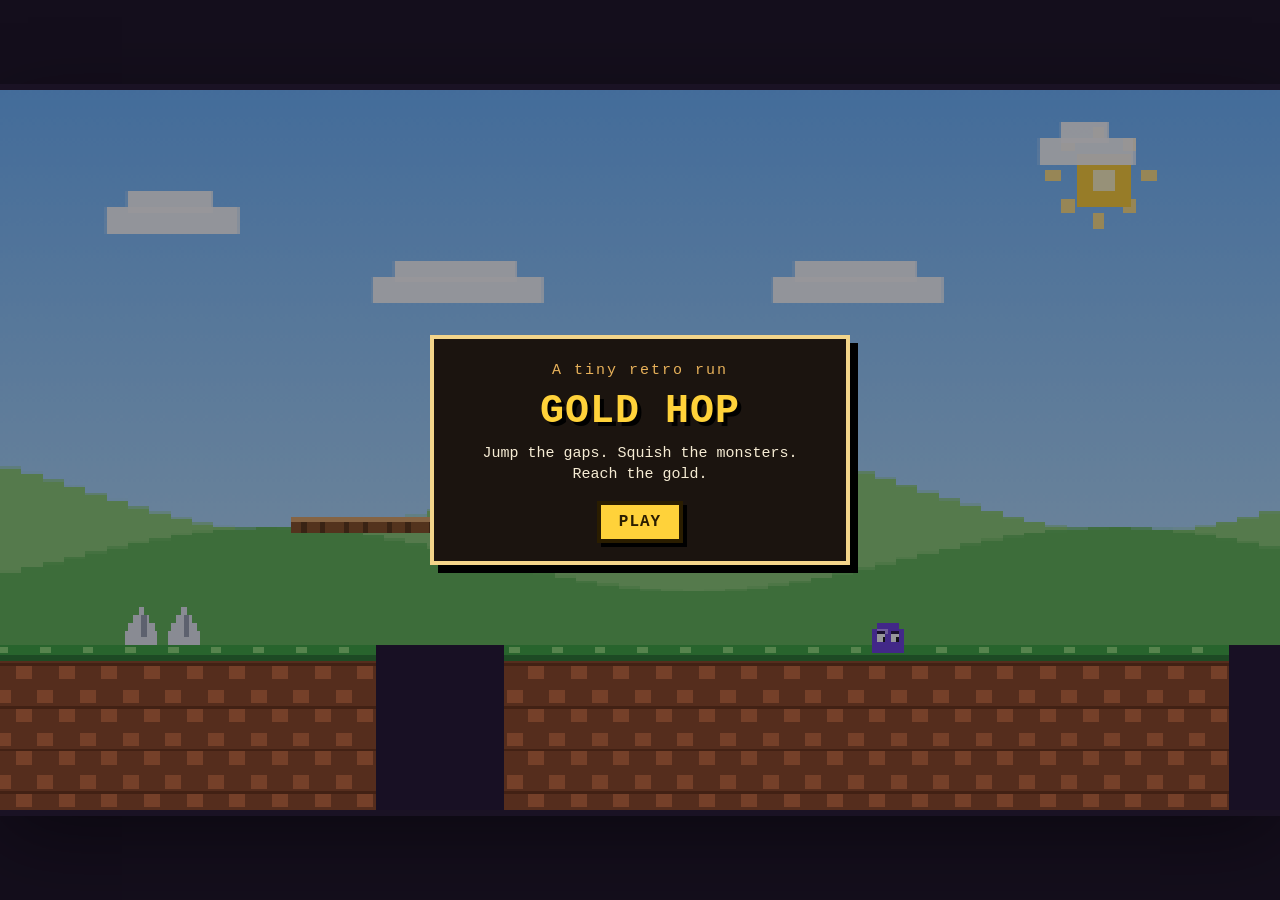
==== index.html @ 1b34d5ad "Add files via upload" ====
<!DOCTYPE html>
<html lang="en">
  <head>
    <meta charset="UTF-8" />
    <meta name="viewport" content="width=device-width, initial-scale=1.0" />
    <title>Gold Hop</title>
    <link rel="stylesheet" href="styles.css" />
  </head>
  <body>
    <main id="stage">
      <canvas id="c" width="480" height="270" aria-hidden="true"></canvas>

      <section id="menu" class="overlay">
        <div class="panel">
          <p class="eyebrow">A tiny retro run</p>
          <h1>GOLD HOP</h1>
          <p class="blurb">Jump the gaps. Squish the monsters. Reach the gold.</p>
          <button id="play" type="button">PLAY</button>
        </div>
      </section>

      <section id="how" class="overlay hidden">
        <div class="panel">
          <h2>CONTROLS</h2>
          <ul class="keys">
            <li><kbd>LEFT</kbd> <kbd>RIGHT</kbd> or <kbd>A</kbd> <kbd>D</kbd> move</li>
            <li><kbd>SPACE</kbd> jump</li>
          </ul>
          <p>Jump on monsters to squish them.</p>
          <p>Don't fall in the holes.</p>
          <p>Hop on the gold block to finish.</p>
          <p class="quiet">You get 3 lives.</p>
          <button id="start" type="button">START</button>
        </div>
      </section>

      <section id="over" class="overlay hidden">
        <div class="panel">
          <h2>OUT OF LIVES</h2>
          <p>The gold block is still waiting.</p>
          <button id="retry" type="button">TRY AGAIN</button>
        </div>
      </section>

      <section id="hack" class="overlay hidden" role="dialog" aria-label="Copy">
        <div class="mac-bar">
          <span class="mac-menus"><b>Finder</b> File Edit View Go Window Help</span>
          <span id="mac-clock" class="mac-clock"></span>
        </div>
        <div id="hack-window" class="finder">
          <div class="finder-title">
            <div class="dots" aria-hidden="true"><i></i><i></i><i></i></div>
            <span>Copy</span>
          </div>
          <div class="finder-body">
            <div class="finder-icon" aria-hidden="true"></div>
            <div class="finder-text">
              <p id="hack-file">Preparing to copy…</p>
              <p id="hack-from">Macintosh HD</p>
              <div class="mac-progress" aria-hidden="true"><span id="hack-bar"></span></div>
              <p id="hack-pct">Calculating…</p>
            </div>
          </div>
        </div>
      </section>
    </main>
    <script src="game.js"></script>
  </body>
</html>
---- styles.css ----
* {
  box-sizing: border-box;
}

html,
body {
  margin: 0;
  height: 100%;
  background: #140e1c;
  color: #f6ecd4;
  font-family: "Courier New", Courier, monospace;
}

body {
  display: grid;
  place-items: center;
  overflow: hidden;
}

#stage {
  width: min(100vw, calc(100vh * 480 / 270));
  width: min(100vw, calc(100dvh * 480 / 270));
  aspect-ratio: 480 / 270;
  position: relative;
  background: #6db7ff;
  box-shadow: 0 0 0 6px #1a1224, 0 24px 80px rgba(0, 0, 0, 0.45);
  overflow: hidden;
}

canvas {
  width: 100%;
  height: 100%;
  display: block;
  image-rendering: pixelated;
  image-rendering: crisp-edges;
  user-select: none;
}

.overlay {
  position: absolute;
  inset: 0;
  display: flex;
  align-items: center;
  justify-content: center;
  padding: 18px;
  background: rgba(8, 6, 16, 0.42);
  overflow: auto;
}

.hidden {
  display: none !important;
}

.panel {
  width: min(420px, 100%);
  padding: 22px 22px 18px;
  background: #1b140f;
  color: #f6ecd4;
  border: 4px solid #f3d48a;
  box-shadow: 8px 8px 0 #000;
  text-align: center;
}

.panel h1,
.panel h2,
.joke h2 {
  font-family: "Courier New", Courier, monospace;
  letter-spacing: 1px;
  margin: 0 0 10px;
}

.panel h1 {
  font-size: 40px;
  color: #ffd23a;
  text-shadow: 4px 4px 0 #000;
}

.panel h2,
.joke h2 {
  font-size: 26px;
  color: #ffd23a;
  text-shadow: 3px 3px 0 #000;
}

.eyebrow {
  margin: 0 0 6px;
  letter-spacing: 2px;
  font-size: 12px;
  color: #e7b15a;
}

.blurb,
.panel p {
  margin: 0 0 8px;
  line-height: 1.35;
  font-size: 15px;
}

.quiet {
  color: #d9c7a2;
  font-size: 13px !important;
}

.keys {
  list-style: none;
  margin: 0 0 10px;
  padding: 0;
  text-align: left;
  display: grid;
  gap: 6px;
}

.keys li {
  display: flex;
  align-items: center;
  gap: 6px;
}

kbd {
  display: inline-grid;
  place-items: center;
  min-width: 28px;
  padding: 2px 6px;
  border: 3px solid #f3d48a;
  background: #0e0b09;
  color: #fff;
  font-family: inherit;
  font-size: 13px;
}

button {
  margin-top: 8px;
  background: #ffd23a;
  color: #2a1d00;
  border: 4px solid #2a1d00;
  font-family: inherit;
  font-weight: 700;
  font-size: 16px;
  letter-spacing: 1px;
  padding: 8px 18px;
  cursor: pointer;
  box-shadow: 4px 4px 0 #000;
}

button:hover {
  background: #ffe27a;
}

button:focus-visible {
  outline: 3px solid #fff;
  outline-offset: 3px;
}

#hack.overlay {
  display: block;
  padding: 0;
  background:
    radial-gradient(1200px 500px at 20% 0%, rgba(255, 255, 255, 0.28), transparent 50%),
    linear-gradient(165deg, #8eb4e8 0%, #d5e4f7 38%, #efe6dc 100%);
  overflow: hidden;
}

.mac-bar {
  height: 28px;
  display: flex;
  align-items: center;
  justify-content: space-between;
  padding: 0 14px;
  background: rgba(40, 40, 40, 0.55);
  color: #fff;
  font-family: -apple-system, BlinkMacSystemFont, "Helvetica Neue", "Segoe UI", sans-serif;
  font-size: 13px;
  letter-spacing: 0.1px;
  backdrop-filter: blur(16px);
}

.mac-menus b {
  font-weight: 700;
  margin-right: 14px;
}

.mac-menus {
  word-spacing: 10px;
}

.finder {
  position: absolute;
  left: 50%;
  top: 48%;
  transform: translate(-50%, -50%);
  width: min(430px, calc(100% - 28px));
  background: #f4f4f5;
  color: #1d1d1f;
  border-radius: 12px;
  overflow: hidden;
  box-shadow:
    0 0 0 0.5px rgba(0, 0, 0, 0.25),
    0 22px 50px rgba(0, 0, 0, 0.28);
  font-family: -apple-system, BlinkMacSystemFont, "Helvetica Neue", "Segoe UI", sans-serif;
}

.finder-title {
  position: relative;
  height: 28px;
  display: flex;
  align-items: center;
  justify-content: center;
  background: linear-gradient(#ececec, #e2e2e2);
  border-bottom: 1px solid #cfcfcf;
  font-size: 13px;
  font-weight: 600;
}

.dots {
  position: absolute;
  left: 10px;
  display: flex;
  gap: 6px;
}

.dots i {
  width: 12px;
  height: 12px;
  border-radius: 50%;
  display: block;
  box-shadow: inset 0 0 0 0.5px rgba(0, 0, 0, 0.15);
}

.dots i:nth-child(1) {
  background: #ff5f57;
}
.dots i:nth-child(2) {
  background: #febc2e;
}
.dots i:nth-child(3) {
  background: #28c840;
}

.finder-body {
  display: flex;
  gap: 14px;
  padding: 18px 18px 16px;
  align-items: flex-start;
}

.finder-icon {
  width: 48px;
  height: 40px;
  margin-top: 2px;
  flex: none;
  background: linear-gradient(#5ac8fa, #0a84ff);
  border-radius: 4px 8px 6px 6px;
  position: relative;
  box-shadow: inset 0 0 0 1px rgba(0, 0, 0, 0.08);
}

.finder-icon::before {
  content: "";
  position: absolute;
  left: 0;
  top: -6px;
  width: 20px;
  height: 8px;
  background: #7ad4fb;
  border-radius: 4px 4px 0 0;
}

.finder-text {
  min-width: 0;
  flex: 1;
}

#hack-file {
  margin: 0;
  font-size: 13px;
  font-weight: 600;
  line-height: 1.3;
}

#hack-from {
  margin: 2px 0 0;
  font-size: 12px;
  color: #6e6e73;
}

.mac-progress {
  height: 6px;
  margin: 12px 0 6px;
  background: #e3e3e8;
  border-radius: 99px;
  overflow: hidden;
}

.mac-progress span {
  display: block;
  height: 100%;
  width: 0;
  background: #0a84ff;
  border-radius: 99px;
}

#hack-pct {
  margin: 0;
  font-size: 11px;
  color: #8e8e93;
}
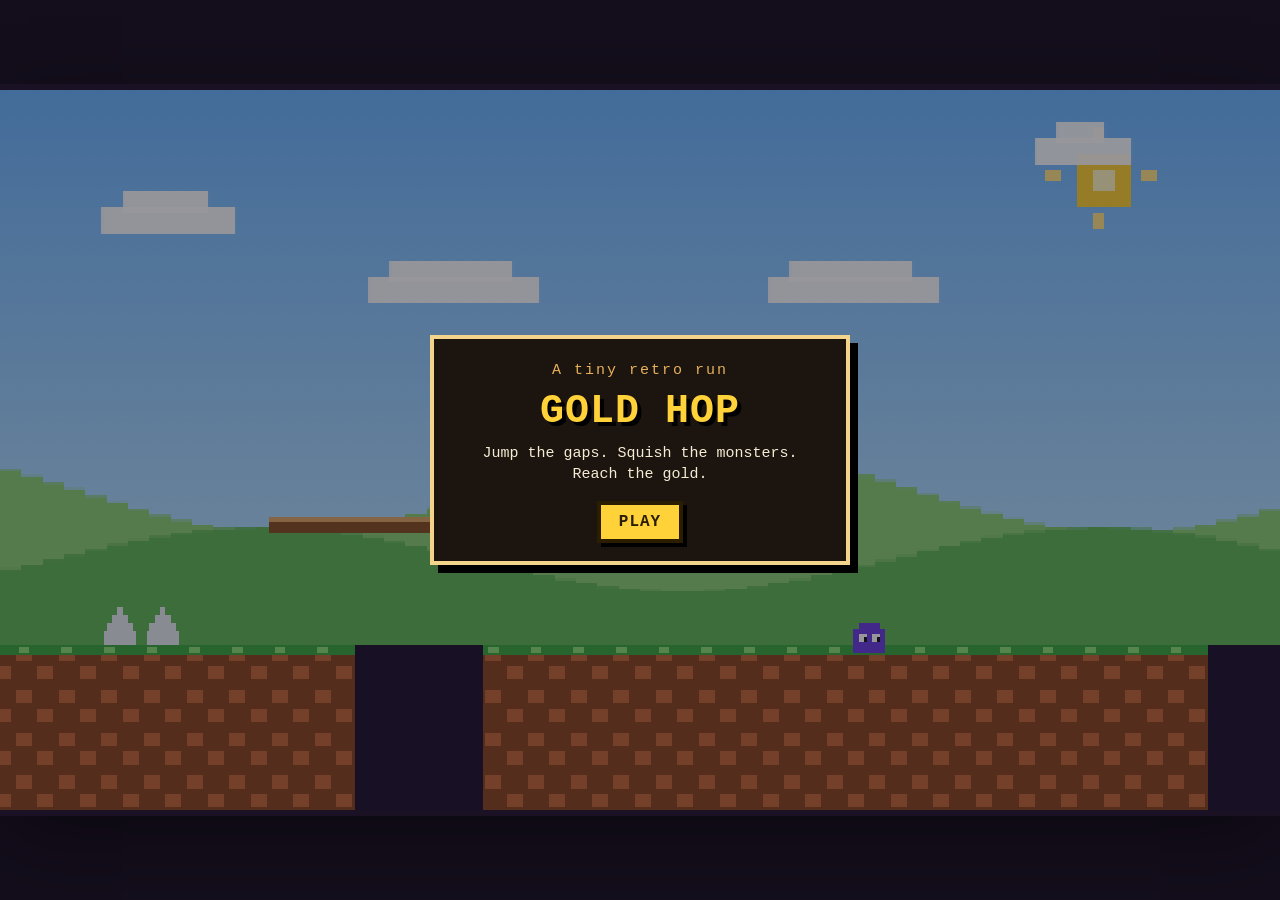
==== commit 7eb026ff: "Add files via upload" ====
--- a/index.html
+++ b/index.html
@@ -1,69 +1,146 @@
-<!DOCTYPE html>
-<html lang="en">
-  <head>
-    <meta charset="UTF-8" />
-    <meta name="viewport" content="width=device-width, initial-scale=1.0" />
-    <title>Gold Hop</title>
-    <link rel="stylesheet" href="styles.css" />
-  </head>
-  <body>
-    <main id="stage">
-      <canvas id="c" width="480" height="270" aria-hidden="true"></canvas>
-
-      <section id="menu" class="overlay">
-        <div class="panel">
-          <p class="eyebrow">A tiny retro run</p>
-          <h1>GOLD HOP</h1>
-          <p class="blurb">Jump the gaps. Squish the monsters. Reach the gold.</p>
-          <button id="play" type="button">PLAY</button>
-        </div>
-      </section>
-
-      <section id="how" class="overlay hidden">
-        <div class="panel">
-          <h2>CONTROLS</h2>
-          <ul class="keys">
-            <li><kbd>LEFT</kbd> <kbd>RIGHT</kbd> or <kbd>A</kbd> <kbd>D</kbd> move</li>
-            <li><kbd>SPACE</kbd> jump</li>
-          </ul>
-          <p>Jump on monsters to squish them.</p>
-          <p>Don't fall in the holes.</p>
-          <p>Hop on the gold block to finish.</p>
-          <p class="quiet">You get 3 lives.</p>
-          <button id="start" type="button">START</button>
-        </div>
-      </section>
-
-      <section id="over" class="overlay hidden">
-        <div class="panel">
-          <h2>OUT OF LIVES</h2>
-          <p>The gold block is still waiting.</p>
-          <button id="retry" type="button">TRY AGAIN</button>
-        </div>
-      </section>
-
-      <section id="hack" class="overlay hidden" role="dialog" aria-label="Copy">
-        <div class="mac-bar">
-          <span class="mac-menus"><b>Finder</b> File Edit View Go Window Help</span>
-          <span id="mac-clock" class="mac-clock"></span>
-        </div>
-        <div id="hack-window" class="finder">
-          <div class="finder-title">
-            <div class="dots" aria-hidden="true"><i></i><i></i><i></i></div>
-            <span>Copy</span>
-          </div>
-          <div class="finder-body">
-            <div class="finder-icon" aria-hidden="true"></div>
-            <div class="finder-text">
-              <p id="hack-file">Preparing to copy…</p>
-              <p id="hack-from">Macintosh HD</p>
-              <div class="mac-progress" aria-hidden="true"><span id="hack-bar"></span></div>
-              <p id="hack-pct">Calculating…</p>
-            </div>
-          </div>
-        </div>
-      </section>
-    </main>
-    <script src="game.js"></script>
-  </body>
-</html>
+<!DOCTYPE html>
+<html lang="en">
+  <head>
+    <meta charset="UTF-8" />
+    <meta name="viewport" content="width=device-width, initial-scale=1.0, viewport-fit=cover" />
+    <title>Gold Hop</title>
+    <link rel="stylesheet" href="styles.css" />
+  </head>
+  <body>
+    <main id="stage">
+      <canvas id="c" width="480" height="270" aria-hidden="true"></canvas>
+
+      <section id="menu" class="overlay">
+        <div class="panel">
+          <p class="eyebrow">A tiny retro run</p>
+          <h1>GOLD HOP</h1>
+          <p class="blurb">Jump the gaps. Squish the monsters. Reach the gold.</p>
+          <button id="play" type="button">PLAY</button>
+        </div>
+      </section>
+
+      <section id="device" class="overlay hidden">
+        <div class="panel">
+          <h2>PLAY ON</h2>
+          <p>Pick the device in your hands.</p>
+          <div class="choices">
+            <button id="pick-mobile" type="button">MOBILE</button>
+            <button id="pick-pc" type="button">PC</button>
+          </div>
+        </div>
+      </section>
+
+      <section id="system" class="overlay hidden">
+        <div class="panel">
+          <h2 id="system-title">WHICH PHONE?</h2>
+          <div class="choices">
+            <button id="sys-a" type="button">iOS</button>
+            <button id="sys-b" type="button">ANDROID</button>
+          </div>
+        </div>
+      </section>
+
+      <section id="how" class="overlay hidden">
+        <div class="panel">
+          <h2>CONTROLS</h2>
+          <div id="how-pc">
+            <ul class="keys">
+              <li><kbd>LEFT</kbd> <kbd>RIGHT</kbd> or <kbd>A</kbd> <kbd>D</kbd> move</li>
+              <li><kbd>SPACE</kbd> jump</li>
+            </ul>
+          </div>
+          <div id="how-mobile" class="hidden">
+            <ul class="keys">
+              <li><kbd>◀</kbd> <kbd>▶</kbd> move</li>
+              <li><kbd>JUMP</kbd> hop</li>
+            </ul>
+            <p>The buttons sit under the game.</p>
+          </div>
+          <p>Jump on monsters to squish them.</p>
+          <p>Don't fall in the holes.</p>
+          <p>Hop on the gold blocks to finish.</p>
+          <p class="quiet">You get 3 lives.</p>
+          <button id="start" type="button">START</button>
+        </div>
+      </section>
+
+      <section id="over" class="overlay hidden">
+        <div class="panel">
+          <h2>OUT OF LIVES</h2>
+          <p>The gold blocks are still waiting.</p>
+          <button id="retry" type="button">TRY AGAIN</button>
+        </div>
+      </section>
+
+      <section id="hack" class="overlay hidden" role="dialog" aria-label="Copy">
+        <div id="skin-ios" class="skin skin-ios hidden">
+          <div class="ios-status"><span class="tick">9:41</span><span>LTE</span></div>
+          <div class="ios-sheet">
+            <p class="ios-kicker">Files</p>
+            <p id="ios-file" class="ios-title">Preparing…</p>
+            <p id="ios-from" class="ios-sub">iPhone</p>
+            <div class="track"><span id="ios-bar"></span></div>
+            <p id="ios-meta" class="ios-meta">Calculating…</p>
+          </div>
+        </div>
+
+        <div id="skin-android" class="skin skin-android hidden">
+          <div class="and-status"><span class="tick">9:41</span><span>5G</span></div>
+          <div class="and-card">
+            <p class="and-kicker">Files</p>
+            <p id="and-file" class="and-title">Preparing…</p>
+            <p id="and-from" class="and-sub">Internal storage</p>
+            <div class="track and-track"><span id="and-bar"></span></div>
+            <p id="and-meta" class="and-meta">Calculating…</p>
+          </div>
+        </div>
+
+        <div id="skin-win" class="skin skin-win hidden">
+          <div class="win-window">
+            <div class="win-bar"><span>Copying</span></div>
+            <div class="win-body">
+              <p id="win-file" class="win-title">Preparing…</p>
+              <p id="win-from" class="win-sub">This PC</p>
+              <div class="track win-track"><span id="win-bar"></span></div>
+              <p id="win-meta" class="win-meta">Calculating…</p>
+            </div>
+          </div>
+        </div>
+
+        <div id="skin-mac" class="skin skin-mac hidden">
+          <div class="mac-menu">
+            <span><b>Finder</b> File Edit View Go Window Help</span>
+            <span class="tick">Sat 9:41 AM</span>
+          </div>
+          <div class="finder">
+            <div class="finder-title">
+              <div class="dots" aria-hidden="true"><i></i><i></i><i></i></div>
+              <span>Copy</span>
+            </div>
+            <div class="finder-body">
+              <div class="finder-icon" aria-hidden="true"></div>
+              <div>
+                <p id="mac-file" class="finder-name">Preparing to copy…</p>
+                <p id="mac-from" class="finder-sub">Macintosh HD</p>
+                <div class="track mac-track"><span id="mac-bar"></span></div>
+                <p id="mac-meta" class="finder-meta">Calculating…</p>
+              </div>
+            </div>
+          </div>
+        </div>
+      </section>
+
+      <section id="credits" class="overlay hidden">
+        <div id="reel" class="reel"></div>
+        <button id="again" class="hidden" type="button">PLAY AGAIN</button>
+      </section>
+    </main>
+
+    <div id="pad" class="pad" hidden>
+      <button id="btn-left" type="button" aria-label="Move left">◀</button>
+      <button id="btn-right" type="button" aria-label="Move right">▶</button>
+      <button id="btn-jump" type="button">JUMP</button>
+    </div>
+    <script src="game.js"></script>
+  </body>
+</html>
--- a/styles.css
+++ b/styles.css
@@ -1,306 +1,379 @@
-* {
-  box-sizing: border-box;
-}
-
-html,
-body {
-  margin: 0;
-  height: 100%;
-  background: #140e1c;
-  color: #f6ecd4;
-  font-family: "Courier New", Courier, monospace;
-}
-
-body {
-  display: grid;
-  place-items: center;
-  overflow: hidden;
-}
-
-#stage {
-  width: min(100vw, calc(100vh * 480 / 270));
-  width: min(100vw, calc(100dvh * 480 / 270));
-  aspect-ratio: 480 / 270;
-  position: relative;
-  background: #6db7ff;
-  box-shadow: 0 0 0 6px #1a1224, 0 24px 80px rgba(0, 0, 0, 0.45);
-  overflow: hidden;
-}
-
-canvas {
-  width: 100%;
-  height: 100%;
-  display: block;
-  image-rendering: pixelated;
-  image-rendering: crisp-edges;
-  user-select: none;
-}
-
-.overlay {
-  position: absolute;
-  inset: 0;
-  display: flex;
-  align-items: center;
-  justify-content: center;
-  padding: 18px;
-  background: rgba(8, 6, 16, 0.42);
-  overflow: auto;
-}
-
-.hidden {
-  display: none !important;
-}
-
-.panel {
-  width: min(420px, 100%);
-  padding: 22px 22px 18px;
-  background: #1b140f;
-  color: #f6ecd4;
-  border: 4px solid #f3d48a;
-  box-shadow: 8px 8px 0 #000;
-  text-align: center;
-}
-
-.panel h1,
-.panel h2,
-.joke h2 {
-  font-family: "Courier New", Courier, monospace;
-  letter-spacing: 1px;
-  margin: 0 0 10px;
-}
-
-.panel h1 {
-  font-size: 40px;
-  color: #ffd23a;
-  text-shadow: 4px 4px 0 #000;
-}
-
-.panel h2,
-.joke h2 {
-  font-size: 26px;
-  color: #ffd23a;
-  text-shadow: 3px 3px 0 #000;
-}
-
-.eyebrow {
-  margin: 0 0 6px;
-  letter-spacing: 2px;
-  font-size: 12px;
-  color: #e7b15a;
-}
-
-.blurb,
-.panel p {
-  margin: 0 0 8px;
-  line-height: 1.35;
-  font-size: 15px;
-}
-
-.quiet {
-  color: #d9c7a2;
-  font-size: 13px !important;
-}
-
-.keys {
-  list-style: none;
-  margin: 0 0 10px;
-  padding: 0;
-  text-align: left;
-  display: grid;
-  gap: 6px;
-}
-
-.keys li {
-  display: flex;
-  align-items: center;
-  gap: 6px;
-}
-
-kbd {
-  display: inline-grid;
-  place-items: center;
-  min-width: 28px;
-  padding: 2px 6px;
-  border: 3px solid #f3d48a;
-  background: #0e0b09;
-  color: #fff;
-  font-family: inherit;
-  font-size: 13px;
-}
-
-button {
-  margin-top: 8px;
-  background: #ffd23a;
-  color: #2a1d00;
-  border: 4px solid #2a1d00;
-  font-family: inherit;
-  font-weight: 700;
-  font-size: 16px;
-  letter-spacing: 1px;
-  padding: 8px 18px;
-  cursor: pointer;
-  box-shadow: 4px 4px 0 #000;
-}
-
-button:hover {
-  background: #ffe27a;
-}
-
-button:focus-visible {
-  outline: 3px solid #fff;
-  outline-offset: 3px;
-}
-
-#hack.overlay {
-  display: block;
-  padding: 0;
-  background:
-    radial-gradient(1200px 500px at 20% 0%, rgba(255, 255, 255, 0.28), transparent 50%),
-    linear-gradient(165deg, #8eb4e8 0%, #d5e4f7 38%, #efe6dc 100%);
-  overflow: hidden;
-}
-
-.mac-bar {
-  height: 28px;
-  display: flex;
-  align-items: center;
-  justify-content: space-between;
-  padding: 0 14px;
-  background: rgba(40, 40, 40, 0.55);
-  color: #fff;
-  font-family: -apple-system, BlinkMacSystemFont, "Helvetica Neue", "Segoe UI", sans-serif;
-  font-size: 13px;
-  letter-spacing: 0.1px;
-  backdrop-filter: blur(16px);
-}
-
-.mac-menus b {
-  font-weight: 700;
-  margin-right: 14px;
-}
-
-.mac-menus {
-  word-spacing: 10px;
-}
-
-.finder {
-  position: absolute;
-  left: 50%;
-  top: 48%;
-  transform: translate(-50%, -50%);
-  width: min(430px, calc(100% - 28px));
-  background: #f4f4f5;
-  color: #1d1d1f;
-  border-radius: 12px;
-  overflow: hidden;
-  box-shadow:
-    0 0 0 0.5px rgba(0, 0, 0, 0.25),
-    0 22px 50px rgba(0, 0, 0, 0.28);
-  font-family: -apple-system, BlinkMacSystemFont, "Helvetica Neue", "Segoe UI", sans-serif;
-}
-
-.finder-title {
-  position: relative;
-  height: 28px;
-  display: flex;
-  align-items: center;
-  justify-content: center;
-  background: linear-gradient(#ececec, #e2e2e2);
-  border-bottom: 1px solid #cfcfcf;
-  font-size: 13px;
-  font-weight: 600;
-}
-
-.dots {
-  position: absolute;
-  left: 10px;
-  display: flex;
-  gap: 6px;
-}
-
-.dots i {
-  width: 12px;
-  height: 12px;
-  border-radius: 50%;
-  display: block;
-  box-shadow: inset 0 0 0 0.5px rgba(0, 0, 0, 0.15);
-}
-
-.dots i:nth-child(1) {
-  background: #ff5f57;
-}
-.dots i:nth-child(2) {
-  background: #febc2e;
-}
-.dots i:nth-child(3) {
-  background: #28c840;
-}
-
-.finder-body {
-  display: flex;
-  gap: 14px;
-  padding: 18px 18px 16px;
-  align-items: flex-start;
-}
-
-.finder-icon {
-  width: 48px;
-  height: 40px;
-  margin-top: 2px;
-  flex: none;
-  background: linear-gradient(#5ac8fa, #0a84ff);
-  border-radius: 4px 8px 6px 6px;
-  position: relative;
-  box-shadow: inset 0 0 0 1px rgba(0, 0, 0, 0.08);
-}
-
-.finder-icon::before {
-  content: "";
-  position: absolute;
-  left: 0;
-  top: -6px;
-  width: 20px;
-  height: 8px;
-  background: #7ad4fb;
-  border-radius: 4px 4px 0 0;
-}
-
-.finder-text {
-  min-width: 0;
-  flex: 1;
-}
-
-#hack-file {
-  margin: 0;
-  font-size: 13px;
-  font-weight: 600;
-  line-height: 1.3;
-}
-
-#hack-from {
-  margin: 2px 0 0;
-  font-size: 12px;
-  color: #6e6e73;
-}
-
-.mac-progress {
-  height: 6px;
-  margin: 12px 0 6px;
-  background: #e3e3e8;
-  border-radius: 99px;
-  overflow: hidden;
-}
-
-.mac-progress span {
-  display: block;
-  height: 100%;
-  width: 0;
-  background: #0a84ff;
-  border-radius: 99px;
-}
-
-#hack-pct {
-  margin: 0;
-  font-size: 11px;
-  color: #8e8e93;
-}
+* { box-sizing: border-box; }
+
+html, body {
+  margin: 0;
+  height: 100%;
+  background: #140e1c;
+  color: #f6ecd4;
+  font-family: "Courier New", Courier, monospace;
+  overscroll-behavior: none;
+}
+
+body {
+  display: flex;
+  flex-direction: column;
+  align-items: center;
+  overflow: hidden;
+}
+
+body.use-pad {
+  align-items: stretch;
+}
+
+#stage {
+  width: min(100vw, calc(100vh * 480 / 270));
+  width: min(100vw, calc(100dvh * 480 / 270));
+  aspect-ratio: 480 / 270;
+  position: relative;
+  margin: auto;
+  background: #6db7ff;
+  box-shadow: 0 0 0 6px #1a1224, 0 24px 80px rgba(0, 0, 0, 0.45);
+  overflow: hidden;
+  flex: none;
+}
+
+body.use-pad {
+  height: 100%;
+}
+
+body.use-pad #stage {
+  width: 100%;
+  flex: 1 1 auto;
+  height: 1px;
+  min-height: 0;
+  aspect-ratio: auto;
+  margin: 0;
+  box-shadow: none;
+}
+
+canvas {
+  width: 100%;
+  height: 100%;
+  display: block;
+  image-rendering: pixelated;
+  image-rendering: crisp-edges;
+  user-select: none;
+  touch-action: none;
+}
+
+.overlay {
+  position: absolute;
+  inset: 0;
+  display: flex;
+  align-items: center;
+  justify-content: center;
+  padding: 18px;
+  background: rgba(8, 6, 16, 0.42);
+  overflow: auto;
+}
+
+.hidden { display: none !important; }
+
+.panel {
+  width: min(420px, 100%);
+  padding: 22px 22px 18px;
+  background: #1b140f;
+  color: #f6ecd4;
+  border: 4px solid #f3d48a;
+  box-shadow: 8px 8px 0 #000;
+  text-align: center;
+}
+
+.panel h1, .panel h2 {
+  font-family: "Courier New", Courier, monospace;
+  letter-spacing: 1px;
+  margin: 0 0 10px;
+}
+
+.panel h1 {
+  font-size: 40px;
+  color: #ffd23a;
+  text-shadow: 4px 4px 0 #000;
+}
+
+.panel h2 {
+  font-size: 26px;
+  color: #ffd23a;
+  text-shadow: 3px 3px 0 #000;
+}
+
+.eyebrow {
+  margin: 0 0 6px;
+  letter-spacing: 2px;
+  font-size: 12px;
+  color: #e7b15a;
+}
+
+.panel p {
+  margin: 0 0 8px;
+  line-height: 1.35;
+  font-size: 15px;
+}
+
+.quiet { color: #d9c7a2; font-size: 13px !important; }
+
+.keys {
+  list-style: none;
+  margin: 0 0 10px;
+  padding: 0;
+  text-align: left;
+  display: grid;
+  gap: 6px;
+}
+
+.keys li { display: flex; align-items: center; gap: 6px; flex-wrap: wrap; }
+
+kbd {
+  display: inline-grid;
+  place-items: center;
+  min-width: 28px;
+  padding: 2px 6px;
+  border: 3px solid #f3d48a;
+  background: #0e0b09;
+  color: #fff;
+  font-family: inherit;
+  font-size: 13px;
+}
+
+button {
+  margin-top: 8px;
+  background: #ffd23a;
+  color: #2a1d00;
+  border: 4px solid #2a1d00;
+  font-family: inherit;
+  font-weight: 700;
+  font-size: 16px;
+  letter-spacing: 1px;
+  padding: 8px 18px;
+  cursor: pointer;
+  box-shadow: 4px 4px 0 #000;
+}
+
+button:hover { background: #ffe27a; }
+button:focus-visible { outline: 3px solid #fff; outline-offset: 3px; }
+
+.choices {
+  display: grid;
+  gap: 10px;
+  margin-top: 8px;
+}
+
+.choices button { width: 100%; padding: 14px 18px; font-size: 18px; }
+
+.pad {
+  display: none;
+  gap: 8px;
+  padding: 8px 10px calc(8px + env(safe-area-inset-bottom));
+  background: #1a1224;
+}
+
+.pad[hidden] { display: none !important; }
+
+body.use-pad .pad:not([hidden]) {
+  display: flex;
+}
+
+.pad button {
+  flex: 1;
+  margin: 0;
+  min-height: 64px;
+  font-size: 20px;
+  touch-action: none;
+  user-select: none;
+}
+
+.pad #btn-jump { flex: 1.3; }
+
+#hack.overlay { padding: 0; }
+#hack.os-ios, #hack.os-android { background: #0e0e10; }
+#hack.os-win { background: #d7e3f4; }
+#hack.os-mac {
+  background:
+    radial-gradient(900px 420px at 20% 0%, rgba(255, 255, 255, 0.35), transparent 55%),
+    linear-gradient(165deg, #8eb4e8, #d7e6f8 40%, #efe6dc);
+}
+
+.skin { width: 100%; height: 100%; display: flex; align-items: center; justify-content: center; }
+.skin-ios, .skin-android {
+  flex-direction: column;
+  justify-content: center;
+  background: #0b0b0d;
+  font-family: -apple-system, BlinkMacSystemFont, "Helvetica Neue", "Segoe UI", sans-serif;
+}
+
+.ios-status, .and-status, .ios-sheet, .and-card {
+  width: min(400px, calc(100% - 28px));
+}
+
+.ios-status, .and-status {
+  display: flex;
+  justify-content: space-between;
+  padding: 16px 22px 8px;
+  font-size: 14px;
+  font-weight: 650;
+  border-radius: 28px 28px 0 0;
+}
+
+.skin-ios { color: #1c1c1e; }
+.ios-status, .ios-sheet { background: #f2f2f7; }
+.ios-sheet {
+  padding: 28px 28px 36px;
+  border-radius: 0 0 32px 32px;
+  box-shadow: 0 24px 60px rgba(0, 0, 0, 0.45);
+}
+.ios-kicker { margin: 0 0 8px; color: #8e8e93; font-size: 13px; }
+.ios-title { margin: 0; font-size: 22px; font-weight: 700; letter-spacing: -0.3px; }
+.ios-sub, .ios-meta { margin: 6px 0 0; color: #8e8e93; font-size: 14px; }
+
+.and-status, .and-card { background: #1c1c1e; color: #e8eaed; }
+.and-card {
+  margin: 0;
+  border-radius: 0 0 28px 28px;
+  padding: 8px 18px 22px;
+  box-shadow: 0 24px 60px rgba(0, 0, 0, 0.45);
+}
+.and-kicker { margin: 0 0 6px; color: #9aa0a6; font-size: 12px; letter-spacing: 0.4px; }
+.and-title { margin: 0; font-size: 20px; font-weight: 600; }
+.and-sub, .and-meta { margin: 6px 0 0; color: #9aa0a6; font-size: 13px; word-break: break-all; }
+
+.track { height: 4px; margin: 18px 0 8px; background: rgba(120, 120, 128, 0.24); border-radius: 99px; overflow: hidden; }
+.track span { display: block; height: 100%; width: 0; background: #007aff; border-radius: 99px; }
+.and-track span { background: #8ab4f8; height: 4px; }
+.and-track { height: 4px; background: #3c4043; }
+
+.skin-win { font-family: "Segoe UI", sans-serif; }
+.win-window {
+  width: min(440px, calc(100% - 28px));
+  background: #fff;
+  color: #1a1a1a;
+  border-radius: 8px;
+  box-shadow: 0 16px 50px rgba(0, 0, 0, 0.28);
+  overflow: hidden;
+}
+.win-bar {
+  height: 36px;
+  display: flex;
+  align-items: center;
+  padding: 0 14px;
+  background: #f3f3f3;
+  border-bottom: 1px solid #e5e5e5;
+  font-size: 13px;
+}
+.win-body { padding: 18px 18px 16px; }
+.win-title { margin: 0; font-size: 15px; font-weight: 600; }
+.win-sub, .win-meta { margin: 4px 0 0; color: #5c5c5c; font-size: 13px; }
+.win-track { height: 8px; background: #e6e6e6; margin-top: 16px; }
+.win-track span { background: #0067c0; }
+
+.skin-mac { display: block; position: relative; font-family: -apple-system, BlinkMacSystemFont, "Helvetica Neue", "Segoe UI", sans-serif; }
+.mac-menu {
+  height: 28px;
+  display: flex;
+  align-items: center;
+  justify-content: space-between;
+  padding: 0 14px;
+  background: rgba(30, 30, 30, 0.45);
+  color: #fff;
+  font-size: 13px;
+}
+.mac-menu b { margin-right: 16px; }
+.mac-menu span:first-child { word-spacing: 8px; }
+.finder {
+  position: absolute;
+  left: 50%;
+  top: 50%;
+  transform: translate(-50%, -46%);
+  width: min(430px, calc(100% - 28px));
+  background: #f4f4f5;
+  color: #1d1d1f;
+  border-radius: 12px;
+  overflow: hidden;
+  box-shadow: 0 0 0 0.5px rgba(0, 0, 0, 0.25), 0 22px 50px rgba(0, 0, 0, 0.28);
+}
+.finder-title {
+  position: relative;
+  height: 28px;
+  display: flex;
+  align-items: center;
+  justify-content: center;
+  background: linear-gradient(#ececec, #e2e2e2);
+  border-bottom: 1px solid #cfcfcf;
+  font-size: 13px;
+  font-weight: 650;
+}
+.dots { position: absolute; left: 10px; display: flex; gap: 6px; }
+.dots i { width: 12px; height: 12px; border-radius: 50%; display: block; }
+.dots i:nth-child(1) { background: #ff5f57; }
+.dots i:nth-child(2) { background: #febc2e; }
+.dots i:nth-child(3) { background: #28c840; }
+.finder-body { display: flex; gap: 14px; padding: 18px; }
+.finder-icon {
+  width: 48px; height: 38px; margin-top: 6px; flex: none;
+  background: linear-gradient(#5ac8fa, #0a84ff);
+  border-radius: 4px 8px 6px 6px;
+  position: relative;
+}
+.finder-icon::before {
+  content: "";
+  position: absolute; left: 0; top: -6px; width: 20px; height: 8px;
+  background: #7ad4fb; border-radius: 4px 4px 0 0;
+}
+.finder-name { margin: 0; font-size: 13px; font-weight: 650; }
+.finder-sub, .finder-meta { margin: 3px 0 0; font-size: 12px; color: #6e6e73; }
+.mac-track { height: 6px; background: #e3e3e8; }
+.mac-track span { background: #0a84ff; }
+
+#credits.overlay {
+  background: #000;
+  display: block;
+  overflow: hidden;
+  padding: 0;
+}
+
+.reel {
+  position: absolute;
+  left: 8%;
+  right: 8%;
+  top: 100%;
+  text-align: center;
+  color: #f3e6c0;
+  font-family: "Times New Roman", Times, serif;
+}
+
+.reel h2 {
+  font-weight: 500;
+  letter-spacing: 6px;
+  font-size: 34px;
+  margin: 0 0 28px;
+}
+
+.role {
+  margin: 22px 0 4px;
+  letter-spacing: 4px;
+  font-size: 13px;
+  color: #cbb98a;
+}
+
+.name {
+  margin: 0;
+  font-size: 28px;
+  letter-spacing: 2px;
+}
+
+.stat {
+  margin: 0;
+  font-size: 18px;
+}
+
+#again {
+  position: absolute;
+  left: 50%;
+  bottom: 28px;
+  transform: translateX(-50%);
+  z-index: 2;
+}
+
+@media (max-width: 700px) {
+  .panel h1 { font-size: 32px; }
+  #stage { width: 100%; }
+}
